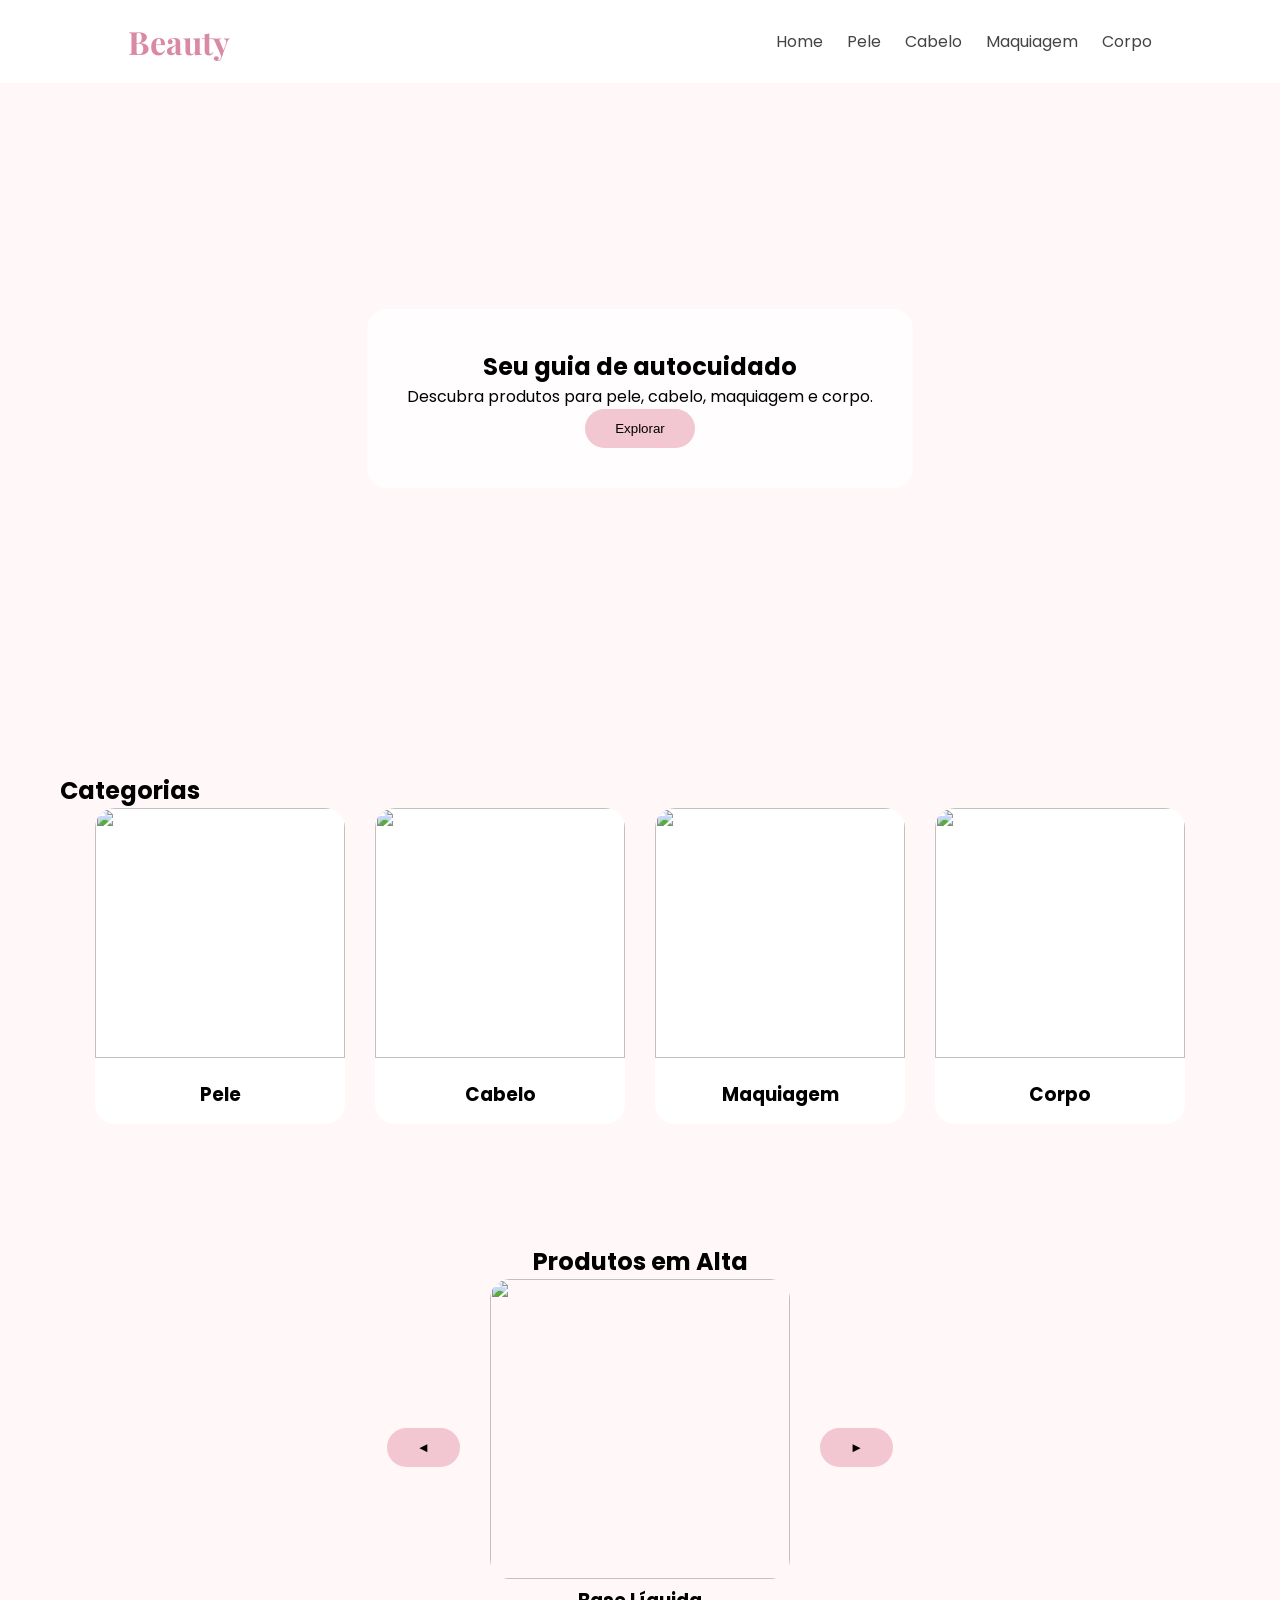
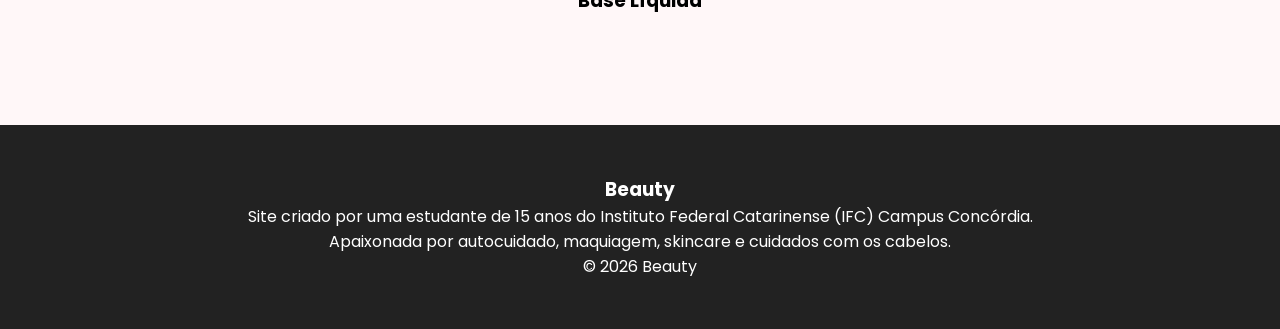
==== index.html @ e71f2d27 "primeira versão" ====
<!DOCTYPE html>
<html lang="pt-BR">
<head>
<meta charset="UTF-8">
<meta name="viewport" content="width=device-width, initial-scale=1.0">
<title>Beauty</title>

<link rel="stylesheet" href="css/style-index.css">

<link href="https://fonts.googleapis.com/css2?family=Playfair+Display:wght@600&family=Poppins:wght@300;400;500&display=swap" rel="stylesheet">
</head>

<body>

<header>

<h1>Beauty</h1>

<nav>
<a href="index.html">Home</a>
<a href="pele.html">Pele</a>
<a href="cabelo.html">Cabelo</a>
<a href="maquiagem.html">Maquiagem</a>
<a href="corpo.html">Corpo</a>
</nav>

</header>

<section class="banner">

<div class="texto-banner">

<h2>Seu guia de autocuidado</h2>

<p>
Descubra produtos para pele,
cabelo, maquiagem e corpo.
</p>

<button id="btnExplorar">
Explorar
</button>

</div>

</section>

<section class="categorias">

<h2>Categorias</h2>

<div class="grid-categorias">

<a href="pele.html" class="categoria">
<img src="https://images.unsplash.com/photo-1570194065650-d99fb4bedf0c?w=500">
<h3>Pele</h3>
</a>

<a href="cabelo.html" class="categoria">
<img src="https://images.unsplash.com/photo-1527799820374-dcf8d9d4a388?w=500">
<h3>Cabelo</h3>
</a>

<a href="maquiagem.html" class="categoria">
<img src="https://images.unsplash.com/photo-1512496015851-a90fb38ba796?w=500">
<h3>Maquiagem</h3>
</a>

<a href="corpo.html" class="categoria">
<img src="https://images.unsplash.com/photo-1515377905703-c4788e51af15?w=500">
<h3>Corpo</h3>
</a>

</div>

</section>

<section class="carrossel">

<h2>Produtos em Alta</h2>

<div class="slider">

<button onclick="voltar()">◄</button>

<div class="produto-slider">
<img id="imgProduto" src="https://images.unsplash.com/photo-1596462502278-27bfdc403348?w=500">
<h3 id="nomeProduto">Base Líquida</h3>
</div>

<button onclick="avancar()">►</button>

</div>

</section>

<footer>

<h3>Beauty</h3>

<p>
Site criado por uma estudante de 15 anos do
Instituto Federal Catarinense (IFC) Campus Concórdia.
</p>

<p>
Apaixonada por autocuidado, maquiagem,
skincare e cuidados com os cabelos.
</p>

<p>© 2026 Beauty</p>

</footer>

<script src="js/script.js"></script>

</body>
</html>
---- css/style-index.css ----
*{
margin:0;
padding:0;
box-sizing:border-box;
}

body{
font-family:Poppins,sans-serif;
background:#fff7f8;
}

header{
background:white;
display:flex;
justify-content:space-between;
padding:20px 10%;
align-items:center;
}

h1{
font-family:Playfair Display;
color:#d989a4;
}

nav a{
margin-left:20px;
text-decoration:none;
color:#444;
}

.banner{
height:70vh;

background:url("https://images.unsplash.com/photo-1522335789203-aabd1fc54bc9?w=1600");
background-size:cover;

display:flex;
justify-content:center;
align-items:center;
}

.texto-banner{
background:rgba(255,255,255,.8);
padding:40px;
border-radius:20px;
text-align:center;
}

button{
padding:12px 30px;
border:none;
border-radius:30px;
background:#f2c7d1;
cursor:pointer;
}

.categorias{
padding:60px;
}

.grid-categorias{
display:flex;
justify-content:center;
gap:30px;
flex-wrap:wrap;
}

.categoria{
width:250px;
background:white;
border-radius:20px;
overflow:hidden;
text-decoration:none;
color:black;
}

.categoria img{
width:100%;
height:250px;
object-fit:cover;
}

.categoria h3{
padding:15px;
text-align:center;
}

.carrossel{
padding:60px;
text-align:center;
}

.slider{
display:flex;
justify-content:center;
align-items:center;
gap:30px;
}

.produto-slider img{
width:300px;
height:300px;
object-fit:cover;
border-radius:20px;
}

footer{
background:#222;
color:white;
text-align:center;
padding:50px;
margin-top:50px;
}
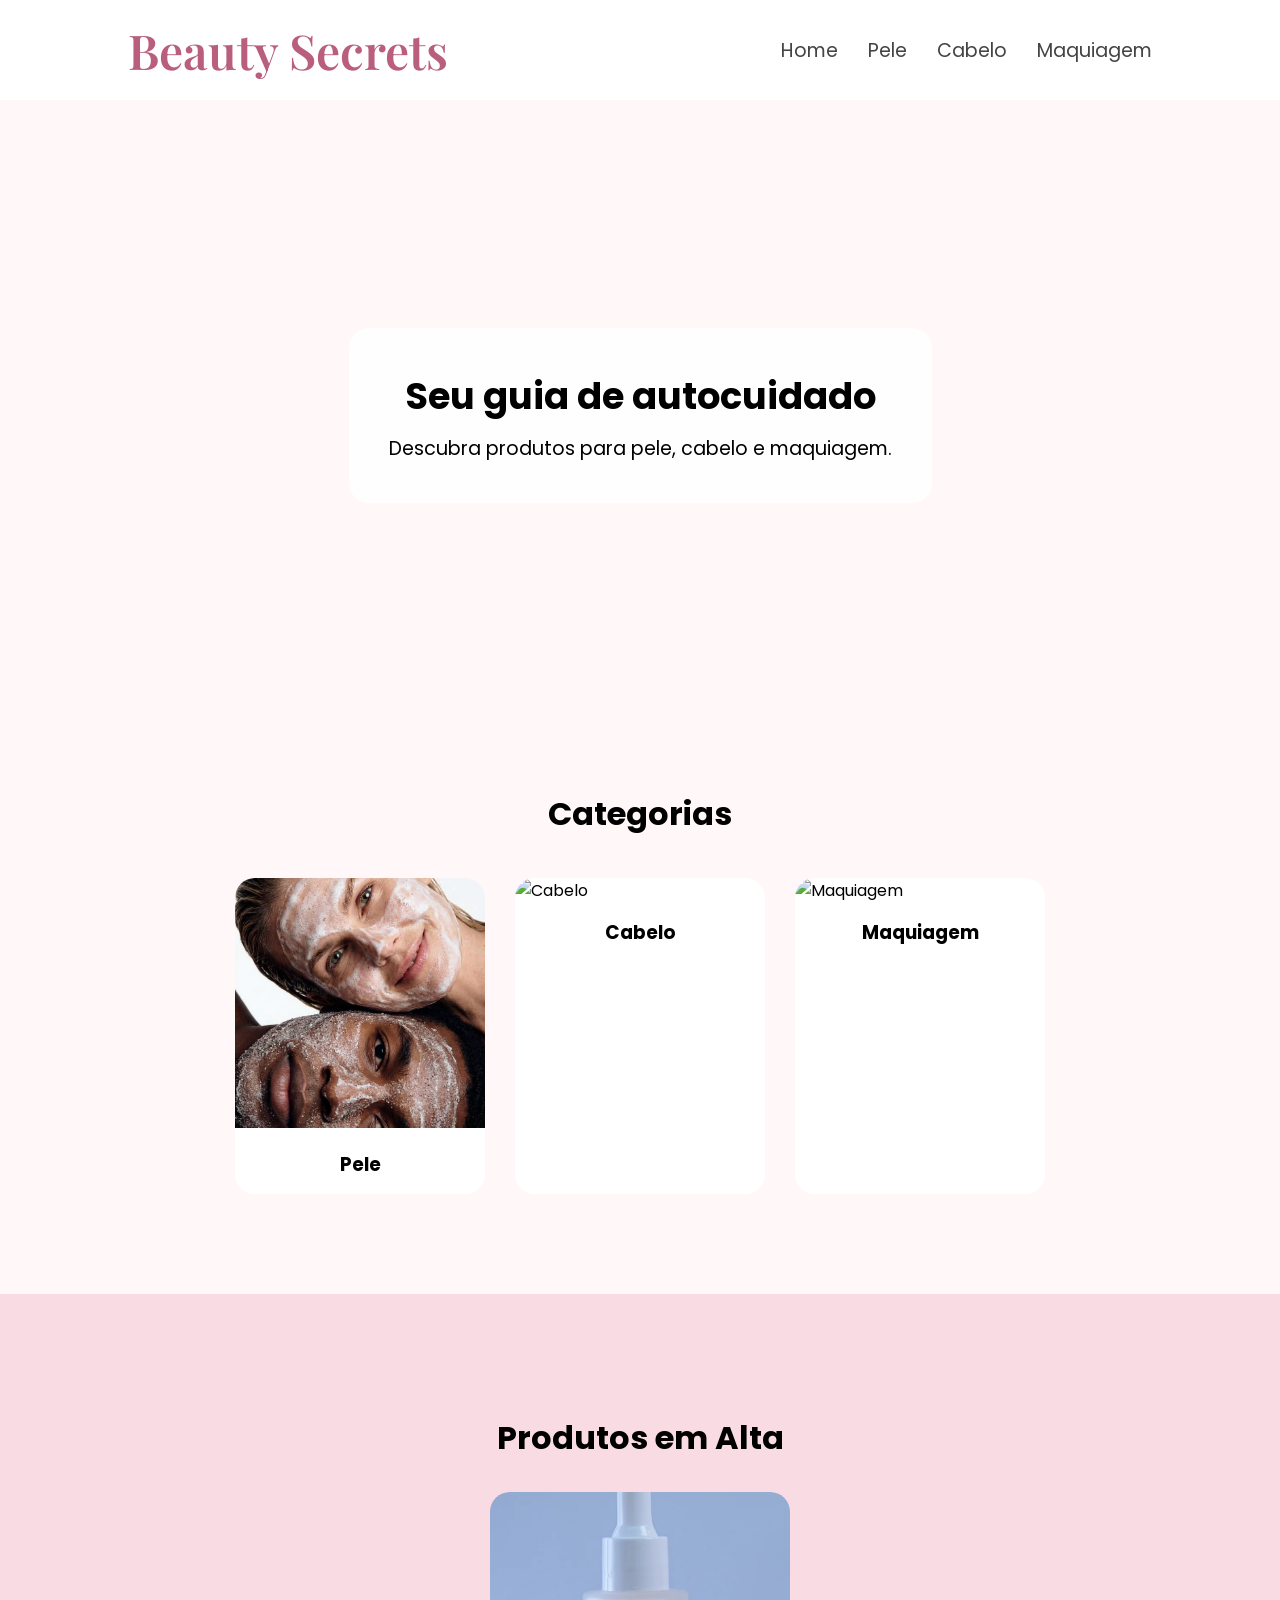
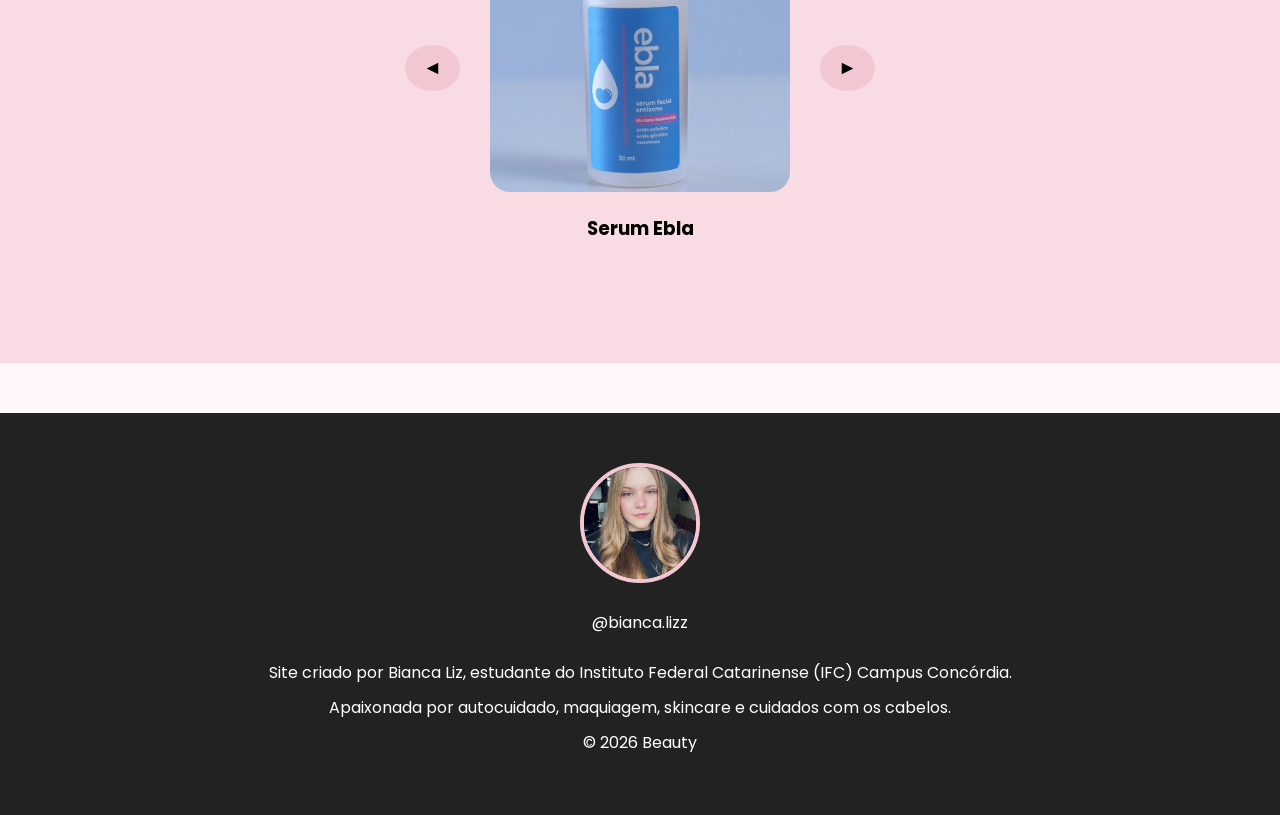
==== commit c94393c7: "update" ====
--- a/index.html
+++ b/index.html
@@ -1,114 +1,115 @@
 <!DOCTYPE html>
 <html lang="pt-BR">
+
 <head>
-<meta charset="UTF-8">
-<meta name="viewport" content="width=device-width, initial-scale=1.0">
-<title>Beauty</title>
+    <meta charset="UTF-8">
+    <meta name="viewport" content="width=device-width, initial-scale=1.0">
 
-<link rel="stylesheet" href="css/style-index.css">
+    <title>Beauty</title>
 
-<link href="https://fonts.googleapis.com/css2?family=Playfair+Display:wght@600&family=Poppins:wght@300;400;500&display=swap" rel="stylesheet">
+    <link rel="stylesheet" href="css/style-index.css">
+
+    <link href="https://fonts.googleapis.com/css2?family=Playfair+Display:wght@600&family=Poppins:wght@300;400;500&display=swap" rel="stylesheet">
 </head>
 
 <body>
 
 <header>
 
-<h1>Beauty</h1>
+    <h1>Beauty Secrets</h1>
 
-<nav>
-<a href="index.html">Home</a>
-<a href="pele.html">Pele</a>
-<a href="cabelo.html">Cabelo</a>
-<a href="maquiagem.html">Maquiagem</a>
-<a href="corpo.html">Corpo</a>
-</nav>
+    <nav>
+        <a href="index.html">Home</a>
+        <a href="pele.html">Pele</a>
+        <a href="cabelo.html">Cabelo</a>
+        <a href="maquiagem.html">Maquiagem</a>
+    </nav>
 
 </header>
 
 <section class="banner">
 
-<div class="texto-banner">
+    <div class="texto-banner">
 
-<h2>Seu guia de autocuidado</h2>
+        <h2>Seu guia de autocuidado</h2>
 
-<p>
-Descubra produtos para pele,
-cabelo, maquiagem e corpo.
-</p>
+        <p>
+            Descubra produtos para pele,
+            cabelo e maquiagem.
+        </p>
 
-<button id="btnExplorar">
-Explorar
-</button>
-
-</div>
+    </div>
 
 </section>
 
 <section class="categorias">
 
-<h2>Categorias</h2>
+    <h2>Categorias</h2>
 
-<div class="grid-categorias">
+    <div class="grid-categorias">
 
-<a href="pele.html" class="categoria">
-<img src="https://images.unsplash.com/photo-1570194065650-d99fb4bedf0c?w=500">
-<h3>Pele</h3>
-</a>
+        <a href="pele.html" class="categoria">
+            <img src="img/pele.jpg"Pele">
+            <h3>Pele</h3>
+        </a>
 
-<a href="cabelo.html" class="categoria">
-<img src="https://images.unsplash.com/photo-1527799820374-dcf8d9d4a388?w=500">
-<h3>Cabelo</h3>
-</a>
+        <a href="cabelo.html" class="categoria">
+            <img src="https://images.unsplash.com/photo-1527799820374-dcf8d9d4a388?w=500" alt="Cabelo">
+            <h3>Cabelo</h3>
+        </a>
 
-<a href="maquiagem.html" class="categoria">
-<img src="https://images.unsplash.com/photo-1512496015851-a90fb38ba796?w=500">
-<h3>Maquiagem</h3>
-</a>
+        <a href="maquiagem.html" class="categoria">
+            <img src="https://images.unsplash.com/photo-1512496015851-a90fb38ba796?w=500" alt="Maquiagem">
+            <h3>Maquiagem</h3>
+        </a>
 
-<a href="corpo.html" class="categoria">
-<img src="https://images.unsplash.com/photo-1515377905703-c4788e51af15?w=500">
-<h3>Corpo</h3>
-</a>
+
+    </div>
+
+</section>
+
+<div class="faixa-alta">
+
+    <section class="carrossel">
+
+        <h2>Produtos em Alta</h2>
+
+        <div class="slider">
+
+            <button onclick="voltar()">◄</button>
+
+            <div class="produto-slider">
+                <img id="imgProduto" src="img/serumebla.webp">
+                <h3 id="nomeProduto">Serum Ebla</h3>
+            </div>
+
+            <button onclick="avancar()">►</button>
+
+        </div>
+
+    </section>
 
 </div>
 
-</section>
-
-<section class="carrossel">
-
-<h2>Produtos em Alta</h2>
-
-<div class="slider">
-
-<button onclick="voltar()">◄</button>
-
-<div class="produto-slider">
-<img id="imgProduto" src="https://images.unsplash.com/photo-1596462502278-27bfdc403348?w=500">
-<h3 id="nomeProduto">Base Líquida</h3>
-</div>
-
-<button onclick="avancar()">►</button>
-
-</div>
-
-</section>
-
 <footer>
 
-<h3>Beauty</h3>
+    <div class="foto-perfil">
+        <img src="img/bianca.jpeg" alt="Bianca Liz">
+    </div>
 
-<p>
-Site criado por uma estudante de 15 anos do
-Instituto Federal Catarinense (IFC) Campus Concórdia.
-</p>
 
-<p>
-Apaixonada por autocuidado, maquiagem,
-skincare e cuidados com os cabelos.
-</p>
+    <p>
+        @bianca.lizz <br> <br>
+        Site criado por Bianca Liz,
+        estudante do Instituto Federal Catarinense (IFC) Campus Concórdia.
+    </p>
 
-<p>© 2026 Beauty</p>
+    <p>
+        Apaixonada por autocuidado,
+        maquiagem, skincare e cuidados com os cabelos.
+    </p>
+
+    <p>© 2026 Beauty</p>
 
 </footer>
 
--- a/css/style-index.css
+++ b/css/style-index.css
@@ -1,113 +1,181 @@
 *{
-margin:0;
-padding:0;
-box-sizing:border-box;
+    margin:0;
+    padding:0;
+    box-sizing:border-box;
 }
 
 body{
-font-family:Poppins,sans-serif;
-background:#fff7f8;
+    font-family:'Poppins', sans-serif;
+    background:#fff7f8;
 }
 
 header{
-background:white;
-display:flex;
-justify-content:space-between;
-padding:20px 10%;
-align-items:center;
+    background:white;
+    height:100px;
+    padding:0 10%;
+    display:flex;
+    justify-content:space-between;
+    align-items:center;
 }
 
-h1{
-font-family:Playfair Display;
-color:#d989a4;
+header h1{
+    font-family:'Playfair Display', serif;
+    color:#b95f7d;
+    font-size:3rem;
+    font-weight:600;
+    margin:0;
+}
+
+nav{
+    display:flex;
+    gap:30px;
 }
 
 nav a{
-margin-left:20px;
-text-decoration:none;
-color:#444;
+    text-decoration:none;
+    color:#444;
+    font-size:1.2rem;
 }
 
 .banner{
-height:70vh;
-
-background:url("https://images.unsplash.com/photo-1522335789203-aabd1fc54bc9?w=1600");
-background-size:cover;
-
-display:flex;
-justify-content:center;
-align-items:center;
+    height:70vh;
+    background:url("https://images.unsplash.com/photo-1522335789203-aabd1fc54bc9?w=1600");
+    background-size:cover;
+    background-position:center;
+    display:flex;
+    justify-content:center;
+    align-items:center;
 }
 
 .texto-banner{
-background:rgba(255,255,255,.8);
-padding:40px;
-border-radius:20px;
-text-align:center;
+    background:rgba(255,255,255,0.85);
+    padding:40px;
+    border-radius:20px;
+    text-align:center;
 }
 
-button{
-padding:12px 30px;
-border:none;
-border-radius:30px;
-background:#f2c7d1;
-cursor:pointer;
+.texto-banner h2{
+    font-size:2.3rem;
+    margin-bottom:10px;
+}
+
+.texto-banner p{
+    font-size:1.2rem;
 }
 
 .categorias{
-padding:60px;
+    padding:60px;
+}
+
+.categorias h2{
+    text-align:center;
+    margin-bottom:40px;
+    font-size:2rem;
 }
 
 .grid-categorias{
-display:flex;
-justify-content:center;
-gap:30px;
-flex-wrap:wrap;
+    display:flex;
+    justify-content:center;
+    gap:30px;
+    flex-wrap:wrap;
 }
 
 .categoria{
-width:250px;
-background:white;
-border-radius:20px;
-overflow:hidden;
-text-decoration:none;
-color:black;
+    width:250px;
+    background:white;
+    border-radius:20px;
+    overflow:hidden;
+    text-decoration:none;
+    color:black;
+    transition:0.3s;
+}
+
+.categoria:hover{
+    transform:translateY(-5px);
 }
 
 .categoria img{
-width:100%;
-height:250px;
-object-fit:cover;
+    width:100%;
+    height:250px;
+    object-fit:cover;
 }
 
 .categoria h3{
-padding:15px;
-text-align:center;
+    padding:15px;
+    text-align:center;
 }
 
 .carrossel{
-padding:60px;
-text-align:center;
+    padding:60px;
+    text-align:center;
+}
+
+.carrossel h2{
+    margin-bottom:30px;
+    font-size:2rem;
 }
 
 .slider{
-display:flex;
-justify-content:center;
-align-items:center;
-gap:30px;
+    display:flex;
+    justify-content:center;
+    align-items:center;
+    gap:30px;
+}
+
+.slider button{
+    border:none;
+    background:#f2c7d1;
+    padding:12px 18px;
+    border-radius:50%;
+    cursor:pointer;
+    font-size:1.2rem;
 }
 
 .produto-slider img{
-width:300px;
-height:300px;
-object-fit:cover;
-border-radius:20px;
+    width:300px;
+    height:300px;
+    object-fit:cover;
+    border-radius:20px;
+}
+
+.produto-slider h3{
+    margin-top:15px;
 }
 
 footer{
-background:#222;
-color:white;
-text-align:center;
-padding:50px;
-margin-top:50px;
+    background:#222;
+    color:white;
+    text-align:center;
+    padding:50px;
+    margin-top:50px;
+}
+
+footer h3{
+    margin-bottom:15px;
+}
+
+footer p{
+    margin:10px 0;
+}
+
+.foto-perfil{
+    margin-bottom:20px;
+}
+
+.foto-perfil img{
+    width:120px;
+    height:120px;
+    border-radius:50%;
+    object-fit:cover;
+    border:4px solid #f2c7d1;
+}
+
+.faixa-alta{
+    background:#f8dbe3;
+    padding:60px 0;
+    margin-top:40px;
+}
+
+.carrossel{
+    text-align:center;
 }
